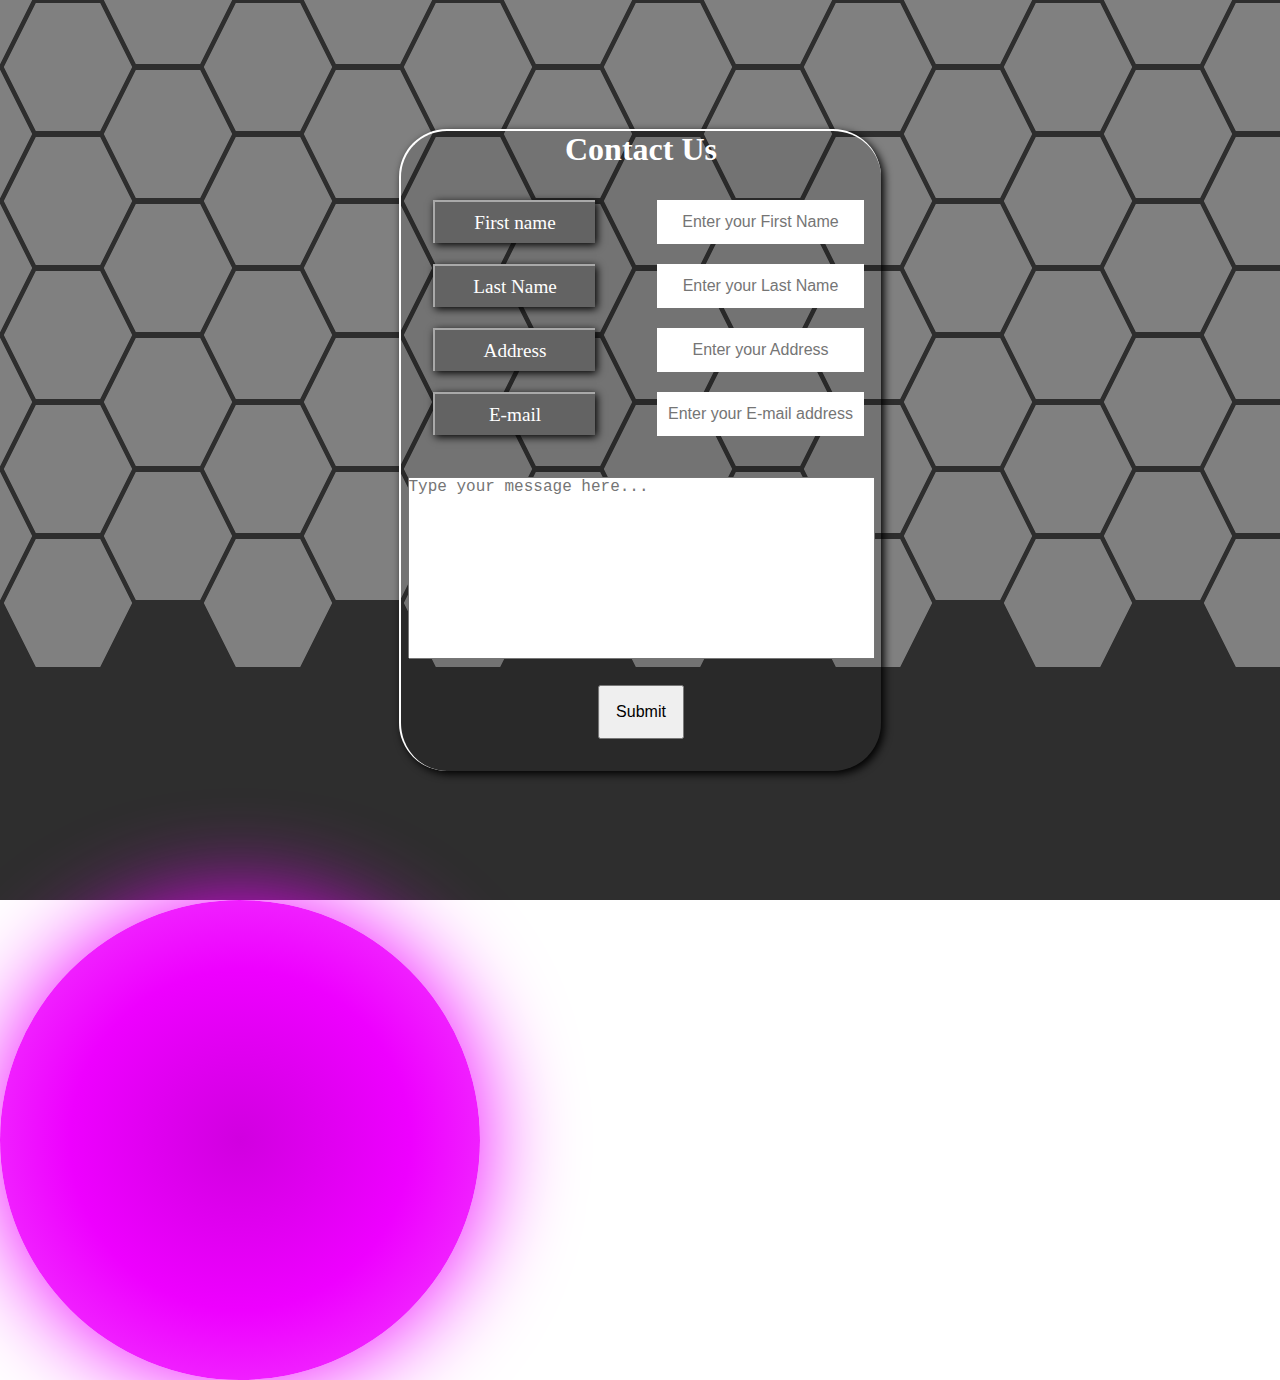
==== contact.html @ 760f3d48 "added contact page" ====
<!DOCTYPE html>
<html lang="en">
<head>
    <meta charset="UTF-8">
    <meta http-equiv="X-UA-Compatible" content="IE=edge">
    <meta name="viewport" content="width=device-width, initial-scale=1.0">
    <title>Contact-Us</title>
    <link rel="stylesheet" href="./styles/contact.css">
</head>
<body>
    <div class="grid_container"></div>
    <div class="gradient_light"></div>
    <div class="contact_form_container">
        <h2>Contact Us</h2>
        <form action="#">
            <div class="detail_container">
                <div class="label">First name</div>
                <input type="text" placeholder="Enter your First Name"></input>
            </div>
            <div class="detail_container">
                <div class="label">Last Name</div>
                <input type="text" placeholder="Enter your Last Name"></input>
            </div>
            <div class="detail_container">
                <div class="label">Address</div>
                <input type="text" placeholder="Enter your Address"></input>
            </div>
            <div class="detail_container">
                <div class="label">E-mail</div>
                <input type="text" placeholder="Enter your E-mail address"></input>
            </div>
            <div class="message">
                <textarea name="message" id="message" cols="45" rows="10" placeholder="Type your message here..."></textarea>
            </div>
            <div class="submit">
                <button>Submit</button>
            </div>
        </form>
    </div>
    <script src="./js/contact.js"></script>
</body>
</html>
---- styles/contact.css ----
*{
    padding: 0;
    margin: 0;
}
body{
    overflow: hidden;
}
.grid_container{
    position: relative;
    background: rgb(46, 46, 46);
    width: 100vw;
    height: 100vh;
    overflow: hidden;
}
.hexagon{
    position: absolute;
    width: 4rem;
    border-top: 4rem solid grey;
    border-right: 2rem solid transparent;
    border-left: 2rem solid transparent;
    z-index: 2;
}
.hexagon::before{
    content: "";
    position: absolute;
    top: -8rem;
    left: -2rem;
    border-bottom: 4rem solid grey;
    border-right: 2rem solid transparent;
    border-left: 2rem solid transparent;
    width: 4rem;
} 
.gradient_light{
    position: absolute;
    width: 30rem;
    height: 30rem;
    background: radial-gradient(rgb(209, 0, 224), rgb(238, 0, 255), rgb(243, 75, 255));
    z-index: 1;
    border-radius: 50%;
    box-shadow: 0 0 3rem rgb(238, 0, 255);
    box-shadow: 0 0 6rem rgb(238, 0, 255);
}

.contact_form_container{
    position: absolute;
    top: 50%;
    left: 50%;
    transform: translate(-50%, -50%);
    background: rgba(0, 0, 0, 0.1);
    border-left: 2px solid rgb(255, 255, 255);
    border-top:2px solid rgb(255, 255, 255);
    box-shadow: 3px 3px 8px black;
    width: 30rem;
    height: 40rem;
    z-index: 2;
    border-radius: 3rem;
}
.contact_form_container h2{
    display: flex;
    justify-content: center;
    color: white;
    font-size: 2rem;

}
.detail_container{
    display: flex;
    position: relative;
    margin: 2rem 0;
    height: 2rem;
    /* border: 1px solid black; */
}
.label{
    position: absolute;
    left: 2rem;
    background: rgb(99, 99, 99);
    border-top: 2px solid rgb(169, 169, 169);
    border-left: 2px solid rgb(169, 169, 169);
    box-shadow: 2px 2px 8px rgb(0, 0, 0);;
    color: rgb(255, 255, 255);
    padding: 0.6rem 0;
    width: 10rem;
    text-align: center;
    font-size: 1.2rem;
}
.detail_container input{
    position: absolute;
    padding: 0.8rem 0;
    left: 16rem;
    text-align: center;
    border: none;
    font-size: 1rem;
}
.message{
    display: flex;
    justify-content: center;
    align-items: center;
}
#message{
    position: absolute;
    bottom: 7rem;
    resize: none;
    color: white;
    font-size: 1rem;
}
.submit{
    position: absolute;
    bottom: 2rem;
    left: 50%;
    transform:translateX(-50%);
    display: flex;
    justify-content: center;
}
.submit button{
    padding: 1rem;
    font-size: 1rem;
}
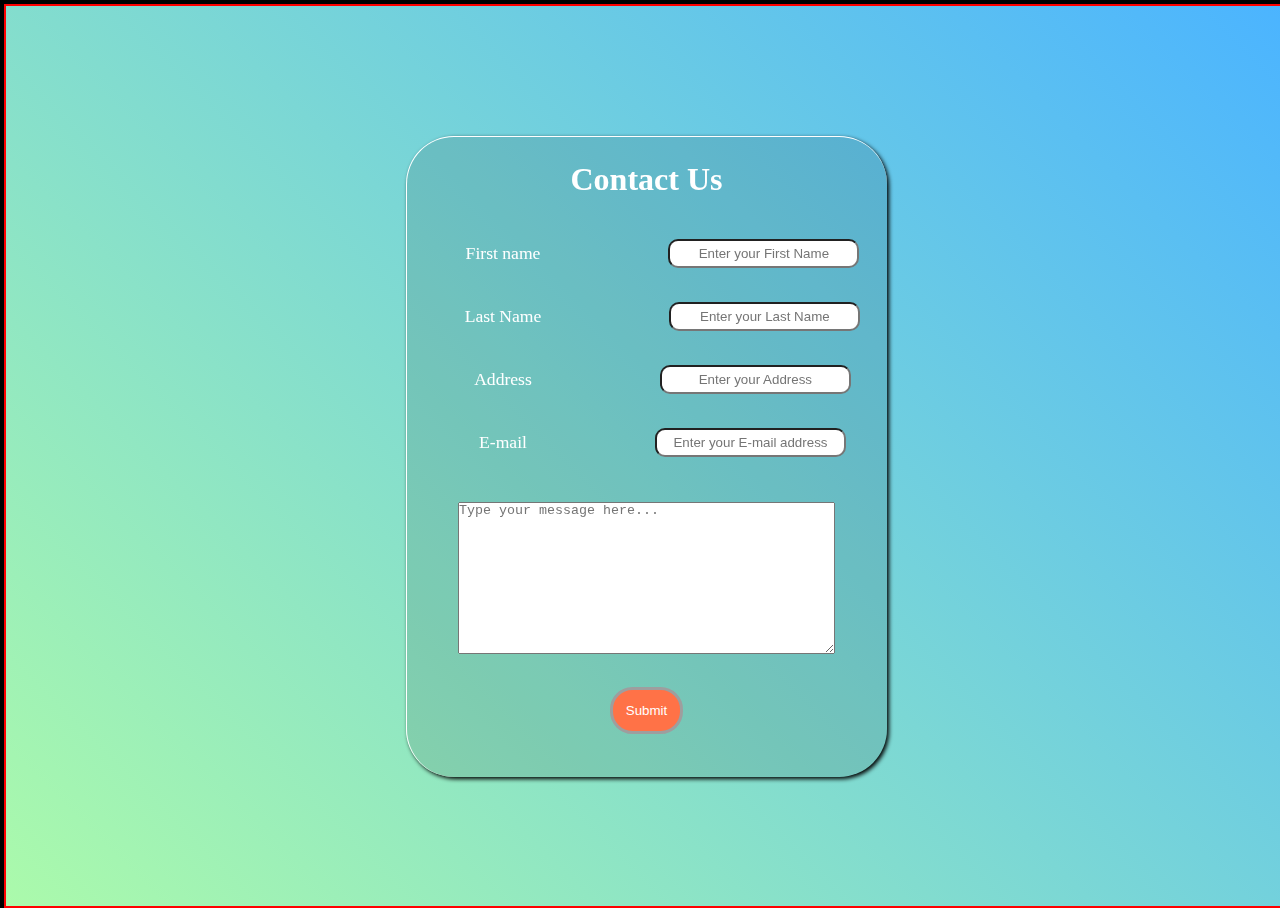
==== commit ea306d09: "added particle effect in contact page" ====
--- a/contact.html
+++ b/contact.html
@@ -1,5 +1,6 @@
 <!DOCTYPE html>
 <html lang="en">
+
 <head>
     <meta charset="UTF-8">
     <meta http-equiv="X-UA-Compatible" content="IE=edge">
@@ -7,36 +8,40 @@
     <title>Contact-Us</title>
     <link rel="stylesheet" href="./styles/contact.css">
 </head>
+
 <body>
-    <div class="grid_container"></div>
-    <div class="gradient_light"></div>
-    <div class="contact_form_container">
-        <h2>Contact Us</h2>
-        <form action="#">
-            <div class="detail_container">
-                <div class="label">First name</div>
-                <input type="text" placeholder="Enter your First Name"></input>
-            </div>
-            <div class="detail_container">
-                <div class="label">Last Name</div>
-                <input type="text" placeholder="Enter your Last Name"></input>
-            </div>
-            <div class="detail_container">
-                <div class="label">Address</div>
-                <input type="text" placeholder="Enter your Address"></input>
-            </div>
-            <div class="detail_container">
-                <div class="label">E-mail</div>
-                <input type="text" placeholder="Enter your E-mail address"></input>
-            </div>
-            <div class="message">
-                <textarea name="message" id="message" cols="45" rows="10" placeholder="Type your message here..."></textarea>
-            </div>
-            <div class="submit">
-                <button>Submit</button>
-            </div>
-        </form>
+    <div class="container">
+        <div class="contact_form_container">
+            <h2>Contact Us</h2>
+            <form action="#">
+                <div class="detail_container">
+                    <div class="label">First name</div>
+                    <input type="text" placeholder="Enter your First Name"></input>
+                </div>
+                <div class="detail_container">
+                    <div class="label">Last Name</div>
+                    <input type="text" placeholder="Enter your Last Name"></input>
+                </div>
+                <div class="detail_container">
+                    <div class="label">Address</div>
+                    <input type="text" placeholder="Enter your Address"></input>
+                </div>
+                <div class="detail_container">
+                    <div class="label">E-mail</div>
+                    <input type="text" placeholder="Enter your E-mail address"></input>
+                </div>
+                <div class="message">
+                    <textarea name="message" id="message" cols="45" rows="10"
+                        placeholder="Type your message here..."></textarea>
+                </div>
+                <div class="submit">
+                    <button>Submit</button>
+                </div>
+            </form>
+        </div>
+        <canvas class="canvas"></canvas>
     </div>
     <script src="./js/contact.js"></script>
 </body>
+
 </html>--- a/styles/contact.css
+++ b/styles/contact.css
@@ -3,114 +3,78 @@
     margin: 0;
 }
 body{
+    width: 100vw;
+    height: 100vh;
+    border: 4px solid black;
     overflow: hidden;
 }
-.grid_container{
+.container{
     position: relative;
-    background: rgb(46, 46, 46);
-    width: 100vw;
-    height: 100vh;
-    overflow: hidden;
-}
-.hexagon{
-    position: absolute;
-    width: 4rem;
-    border-top: 4rem solid grey;
-    border-right: 2rem solid transparent;
-    border-left: 2rem solid transparent;
-    z-index: 2;
-}
-.hexagon::before{
-    content: "";
-    position: absolute;
-    top: -8rem;
-    left: -2rem;
-    border-bottom: 4rem solid grey;
-    border-right: 2rem solid transparent;
-    border-left: 2rem solid transparent;
-    width: 4rem;
-} 
-.gradient_light{
-    position: absolute;
-    width: 30rem;
-    height: 30rem;
-    background: radial-gradient(rgb(209, 0, 224), rgb(238, 0, 255), rgb(243, 75, 255));
-    z-index: 1;
-    border-radius: 50%;
-    box-shadow: 0 0 3rem rgb(238, 0, 255);
-    box-shadow: 0 0 6rem rgb(238, 0, 255);
+    height: 100%;
+    width: 100%;
+    border: 2px solid red;
+    display: flex;
+    justify-content: center;
+    align-items: center;
+    background: rgb(101, 101, 101);
 }
 
 .contact_form_container{
-    position: absolute;
-    top: 50%;
-    left: 50%;
-    transform: translate(-50%, -50%);
+    z-index: 3;
     background: rgba(0, 0, 0, 0.1);
-    border-left: 2px solid rgb(255, 255, 255);
-    border-top:2px solid rgb(255, 255, 255);
-    box-shadow: 3px 3px 8px black;
+    border-left: 1px solid white;
+    border-top: 1px solid white;
+    box-shadow: 2px 2px 4px black;
     width: 30rem;
     height: 40rem;
-    z-index: 2;
     border-radius: 3rem;
+    text-align: center;
 }
 .contact_form_container h2{
-    display: flex;
-    justify-content: center;
     color: white;
     font-size: 2rem;
-
+    margin: 1.5rem 0;
 }
 .detail_container{
     display: flex;
-    position: relative;
-    margin: 2rem 0;
-    height: 2rem;
-    /* border: 1px solid black; */
+    justify-content: center;
+    align-items: center;
+    padding: 1rem 0;
 }
 .label{
-    position: absolute;
-    left: 2rem;
-    background: rgb(99, 99, 99);
-    border-top: 2px solid rgb(169, 169, 169);
-    border-left: 2px solid rgb(169, 169, 169);
-    box-shadow: 2px 2px 8px rgb(0, 0, 0);;
-    color: rgb(255, 255, 255);
-    padding: 0.6rem 0;
-    width: 10rem;
-    text-align: center;
-    font-size: 1.2rem;
+    margin: 0 2rem;
+    color: white;
+    font-size: 1.1rem;
+    padding: 5px 0;
 }
 .detail_container input{
-    position: absolute;
-    padding: 0.8rem 0;
-    left: 16rem;
+    margin-left: 6rem;
+    padding: 5px;
+    border-radius: 10px;
     text-align: center;
-    border: none;
-    font-size: 1rem;
 }
 .message{
-    display: flex;
-    justify-content: center;
-    align-items: center;
+    margin: 1.8rem 0;
 }
-#message{
+
+.submit button{
+    padding: 0.8rem;
+    background: rgb(255, 114, 71);
+    color: white;
+    border-radius: 1.4rem;
+    border: 3px solid rgb(158, 158, 158);
+}
+.submit button:hover{
+    border: 3px solid white;
+}
+
+.canvas{
     position: absolute;
-    bottom: 7rem;
-    resize: none;
-    color: white;
-    font-size: 1rem;
+    width: 100%;
+    height: 100%;
+    background: linear-gradient(45deg, rgb(171, 250, 171), rgb(75, 180, 255));
+    top: 0;
+    left: 0;
 }
-.submit{
-    position: absolute;
-    bottom: 2rem;
-    left: 50%;
-    transform:translateX(-50%);
-    display: flex;
-    justify-content: center;
-}
-.submit button{
-    padding: 1rem;
-    font-size: 1rem;
-}
+
+
